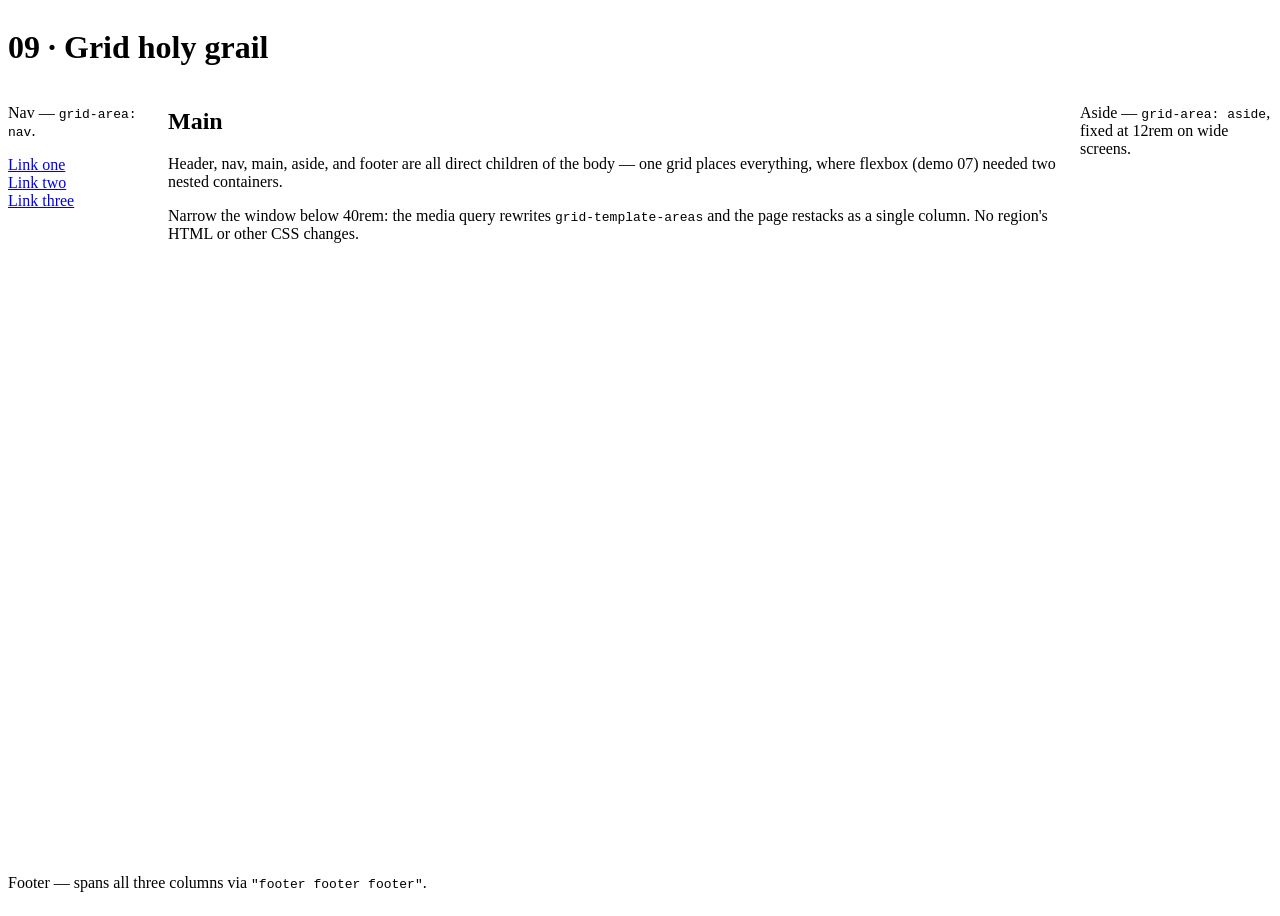
==== index.html @ 0dbd5171 "finish guide/index" ====
<!DOCTYPE html>
<html lang="en">
<head>
  <meta charset="utf-8">
  <meta name="viewport" content="width=device-width, initial-scale=1">
  <title>09 · Grid holy grail</title>
  <link rel="stylesheet" href="vars.css">
  <link rel="stylesheet" href="global.css">
  <!--
    GRID HOLY GRAIL
    The full holy grail in ONE grid container — no wrappers, no nesting.
    grid-template-areas draws the layout as ASCII art: header and footer
    span all three columns, nav | main | aside share the middle row.
    Because every region is placed by name, the single media query below
    re-draws the whole page as one column just by rewriting the map.
  -->
  <style>
    body {
      --nav-width: 10rem;
      --aside-width: 12rem;

      display: grid;
      grid-template-areas:
        "header header header"
        "nav    main   aside"
        "footer footer footer";
      grid-template-columns: var(--nav-width) 1fr var(--aside-width);
      grid-template-rows: auto 1fr auto;
      min-height: 100svh;

      > header {
        grid-area: header;
        padding: var(--space-2) var(--space-3);
        border-block-end: var(--border);
        background: var(--panel);
      }

      > nav {
        grid-area: nav;
        padding: var(--space-2);
        border-inline-end: var(--border);
        background: var(--panel);

        ul {
          margin: 0;
          padding: 0;
          list-style: none;
        }
      }

      > main {
        grid-area: main;
        padding: var(--space-3);
      }

      > aside {
        grid-area: aside;
        padding: var(--space-2);
        border-inline-start: var(--border);
        background: var(--panel);
      }

      > footer {
        grid-area: footer;
        padding: var(--space-2) var(--space-3);
        border-block-start: var(--border);
        background: var(--panel);
      }

      @media (max-width: 40rem) {
        grid-template-areas:
          "header"
          "nav"
          "main"
          "aside"
          "footer";
        grid-template-columns: 1fr;
        grid-template-rows: auto auto 1fr auto auto;

        > nav,
        > aside {
          border-inline: none;
          border-block-end: var(--border);
        }
      }
    }
  </style>
</head>
<body>
  <header>
    <h1>09 · Grid holy grail</h1>
  </header>

  <nav>
    <p>Nav — <code>grid-area: nav</code>.</p>
    <ul>
      <li><a href="#">Link one</a></li>
      <li><a href="#">Link two</a></li>
      <li><a href="#">Link three</a></li>
    </ul>
  </nav>

  <main>
    <h2>Main</h2>
    <p>Header, nav, main, aside, and footer are all direct children of the body — one grid places everything, where flexbox (demo 07) needed two nested containers.</p>
    <p>Narrow the window below 40rem: the media query rewrites <code>grid-template-areas</code> and the page restacks as a single column. No region's HTML or other CSS changes.</p>
  </main>

  <aside>
    <p>Aside — <code>grid-area: aside</code>, fixed at 12rem on wide screens.</p>
  </aside>

  <footer>
    <p>Footer — spans all three columns via <code>"footer footer footer"</code>.</p>
  </footer>
</body>
</html>
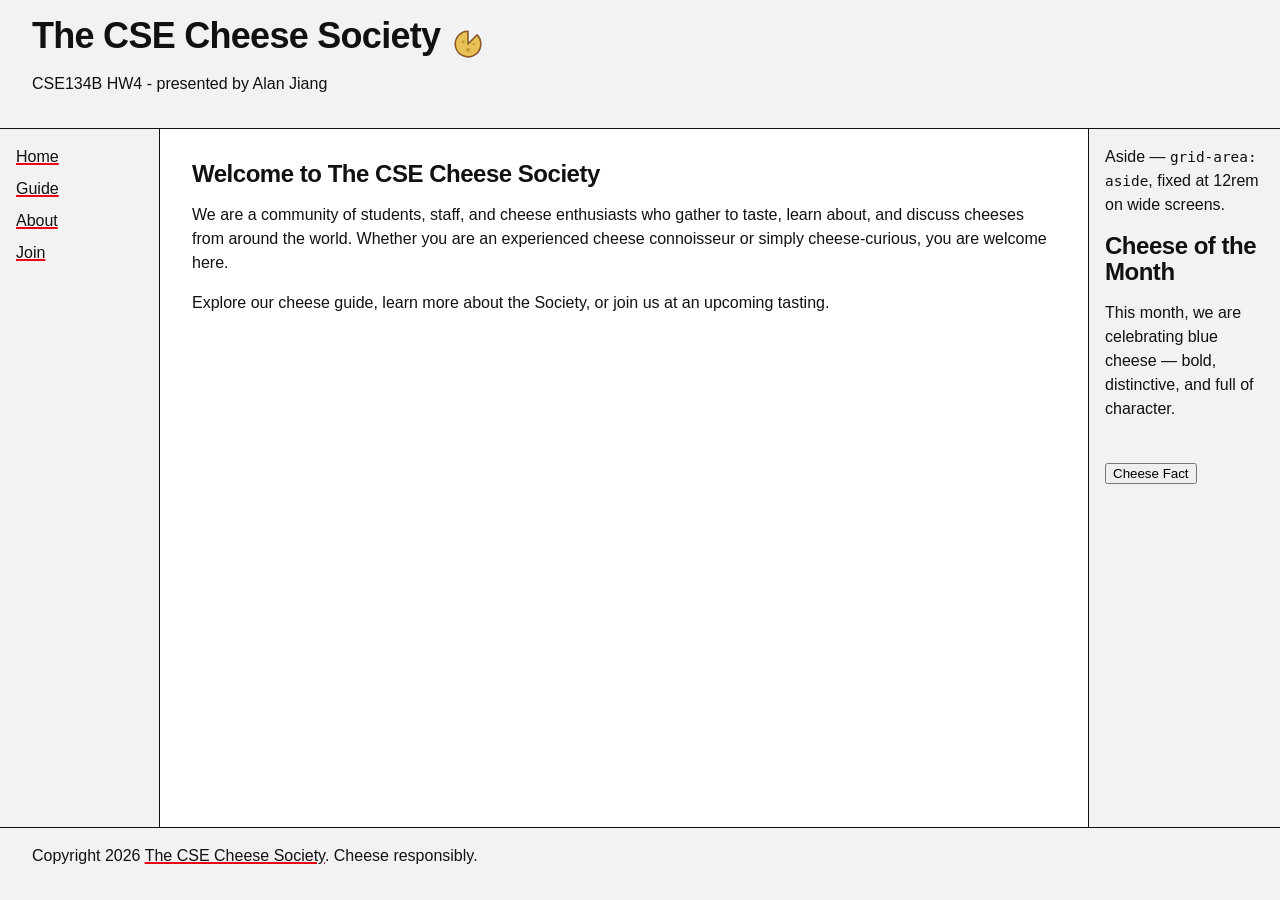
==== commit 3dcedd22: "everything basically" ====
--- a/index.html
+++ b/index.html
@@ -3,115 +3,51 @@
 <head>
   <meta charset="utf-8">
   <meta name="viewport" content="width=device-width, initial-scale=1">
-  <title>09 · Grid holy grail</title>
-  <link rel="stylesheet" href="vars.css">
-  <link rel="stylesheet" href="global.css">
-  <!--
-    GRID HOLY GRAIL
-    The full holy grail in ONE grid container — no wrappers, no nesting.
-    grid-template-areas draws the layout as ASCII art: header and footer
-    span all three columns, nav | main | aside share the middle row.
-    Because every region is placed by name, the single media query below
-    re-draws the whole page as one column just by rewriting the map.
-  -->
-  <style>
-    body {
-      --nav-width: 10rem;
-      --aside-width: 12rem;
-
-      display: grid;
-      grid-template-areas:
-        "header header header"
-        "nav    main   aside"
-        "footer footer footer";
-      grid-template-columns: var(--nav-width) 1fr var(--aside-width);
-      grid-template-rows: auto 1fr auto;
-      min-height: 100svh;
-
-      > header {
-        grid-area: header;
-        padding: var(--space-2) var(--space-3);
-        border-block-end: var(--border);
-        background: var(--panel);
-      }
-
-      > nav {
-        grid-area: nav;
-        padding: var(--space-2);
-        border-inline-end: var(--border);
-        background: var(--panel);
-
-        ul {
-          margin: 0;
-          padding: 0;
-          list-style: none;
-        }
-      }
-
-      > main {
-        grid-area: main;
-        padding: var(--space-3);
-      }
-
-      > aside {
-        grid-area: aside;
-        padding: var(--space-2);
-        border-inline-start: var(--border);
-        background: var(--panel);
-      }
-
-      > footer {
-        grid-area: footer;
-        padding: var(--space-2) var(--space-3);
-        border-block-start: var(--border);
-        background: var(--panel);
-      }
-
-      @media (max-width: 40rem) {
-        grid-template-areas:
-          "header"
-          "nav"
-          "main"
-          "aside"
-          "footer";
-        grid-template-columns: 1fr;
-        grid-template-rows: auto auto 1fr auto auto;
-
-        > nav,
-        > aside {
-          border-inline: none;
-          border-block-end: var(--border);
-        }
-      }
-    }
-  </style>
+  <title>The CSE Cheese Society</title>
+  <link rel="stylesheet" href="styles/tokens.css">
+  <link rel="stylesheet" href="styles/global.css">
+  <link rel="stylesheet" href="styles/site.css">
+  <link rel="stylesheet" href="styles/index.css">
 </head>
 <body>
   <header>
-    <h1>09 · Grid holy grail</h1>
-  </header>
+  <h1>The CSE Cheese Society</h1>
+  <img src="images/logo.svg" alt="A cheese wheel logo with an eighth of it cut out." />
+  <p>CSE134B HW4 - presented by Alan Jiang</p>
+  </header> 
 
   <nav>
-    <p>Nav — <code>grid-area: nav</code>.</p>
     <ul>
-      <li><a href="#">Link one</a></li>
-      <li><a href="#">Link two</a></li>
-      <li><a href="#">Link three</a></li>
+      <li><a href="index.html">Home</a></li>
+      <li><a href="guide/index.html">Guide</a></li>
+      <li><a href="about.html">About</a></li>
+      <li><a href="join.html">Join</a></li>
     </ul>
   </nav>
 
   <main>
-    <h2>Main</h2>
-    <p>Header, nav, main, aside, and footer are all direct children of the body — one grid places everything, where flexbox (demo 07) needed two nested containers.</p>
-    <p>Narrow the window below 40rem: the media query rewrites <code>grid-template-areas</code> and the page restacks as a single column. No region's HTML or other CSS changes.</p>
+    <h2>Welcome to The CSE Cheese Society</h2>
+    <p>We are a community of students, staff, and cheese enthusiasts who gather to taste, learn about, and discuss cheeses from around the world. Whether you are an experienced cheese connoisseur or simply cheese-curious, you are welcome here.
+    <p>Explore our cheese guide, learn more about the Society, or join us at an upcoming tasting.</p>
   </main>
 
   <aside>
     <p>Aside — <code>grid-area: aside</code>, fixed at 12rem on wide screens.</p>
+
+    <h2>Cheese of the Month</h2>
+    <p>This month, we are celebrating blue cheese — bold, distinctive, and full of character.</p>
+    <br/>
+
+    <button command="toggle-popover" commandfor="cheese-fact">Cheese Fact</button>
+    <dialog id="cheese-fact" popover>
+      <h2>Cheese Fact</h2>
+      Cheese is one of the world’s oldest prepared foods, with evidence of cheesemaking dating back thousands of years.
+      <button command="hide-popover" commandfor="cheese-fact">Close</button>
+    </dialog>
   </aside>
 
   <footer>
-    <p>Footer — spans all three columns via <code>"footer footer footer"</code>.</p>
+    <p>Copyright 2026 <a href="index.html">The CSE Cheese Society</a>. Cheese responsibly.</p>
   </footer>
 </body>
 </html>
--- a/styles/tokens.css
+++ b/styles/tokens.css
@@ -0,0 +1,34 @@
+:root {
+
+    /* color */
+    --ink: #111;
+    --paper: #fff;
+    --panel: #f2f2f2;
+    --accent: #e30613;
+
+    /* space */
+    --space-1: 0.5rem;
+    --space-2: 1rem;
+    --space-3: 2rem;
+    --space-4: 4rem;
+
+    /* border */
+    --border-style: solid;
+    --border-width: 1px;
+    --rule-width: 4px;
+    --underline-width: 2px;
+    --border: var(--border-width) var(--border-style) var(--ink);
+    --rule: var(--rule-width) var(--border-style) var(--accent);
+
+    /* type */
+    --text-s: 0.875rem;
+    --text-m: 1rem;
+    --text-l: 1.5rem;
+    --text-xl: 2.25rem;
+
+    /* line length */
+    --measure: 62ch;
+
+
+
+}
--- a/styles/global.css
+++ b/styles/global.css
@@ -0,0 +1,90 @@
+@layer global, site, page;
+
+@layer global {
+
+    * {
+        margin: 0;
+        box-sizing: border-box;
+    }
+
+    header > img {
+    
+        width: 2rem; 
+        height: 2rem;
+        
+
+    }
+
+
+    body {
+        background: var(--paper);
+        color: var(--ink);
+        font-family: "Helvetica Neue", Helvetica, Arial, sans-serif;
+        font-size: var(--text-m);
+        line-height: 1.5;
+    }
+
+    h1, h2 {
+        margin-block: 0 var(--space-2);
+        line-height: 1.1;
+        letter-spacing: -0.02em;
+    }
+
+    h1 { font-size: var(--text-xl); }
+    h2 { font-size: var(--text-l); }
+
+    p {
+        margin-block: 0 var(--space-2);
+    }
+
+    figcaption {
+        font-size: var(--text-s);
+    }
+
+    a {
+        color: var(--ink);
+        text-decoration-color: var(--accent);
+        text-decoration-thickness: var(--underline-width);
+
+        &:hover {
+        color: var(--accent);
+        }
+    }
+
+    code {
+        font-family: ui-monospace, "SF Mono", Menlo, monospace;
+        font-size: 0.9em;
+    }
+
+    /*
+      SITE NAV
+      One block of markup on every page, two orientations, no per-page rules.
+
+      The nav is declared a size container, so its list queries the width of
+      the nav itself rather than the viewport. In a narrow column — index.html's
+      10rem sidebar — the links stack vertically; in any full-width bar they run
+      horizontally.
+
+      Querying the container instead of the viewport is what makes index.html
+      work: when that page collapses to a single column the nav becomes wide,
+      so it flips to a row on its own. A viewport media query could not express
+      that, because the viewport is narrow exactly when the nav is wide.
+    */
+    nav {
+        container-type: inline-size;
+
+        ul {
+            display: flex;
+            flex-direction: column;
+            gap: var(--space-1);
+            margin: 0;
+            padding: 0;
+            list-style: none;
+        }
+
+        @container (min-width: 24rem) {
+            ul { flex-direction: row; }
+        }
+    }
+
+}
--- a/styles/site.css
+++ b/styles/site.css
@@ -0,0 +1,52 @@
+/*
+  CROSS-DOCUMENT VIEW TRANSITIONS
+
+  @view-transition is only allowed at the top level of a stylesheet or inside
+  a conditional group rule (@media / @supports / @container). @layer is NOT a
+  conditional group rule, so nesting this inside @layer site made the browser
+  drop it and no transition ran. It stays outside the layer block.
+
+  The @media wrapper is the reduced-motion guard: the opt-in only happens for
+  visitors who have expressed no preference against motion. Anyone asking for
+  reduced motion never gets the navigation set to auto in the first place.
+*/
+@media (prefers-reduced-motion: no-preference) {
+    @view-transition { navigation: auto; }
+}
+
+@layer site {
+
+    body {
+        
+        > header {
+
+            display: grid;
+            grid-template-areas:
+                "title logo"
+                "tagline tagline";
+            grid-template-columns: auto 1fr;
+            align-items: center;
+            column-gap: 0.75rem;
+
+            > img { grid-area: logo; }
+            > h1  { grid-area: title; }
+            > p   { grid-area: tagline; }
+        }
+
+    }
+
+
+
+    body > nav {
+        
+
+
+    }
+
+    body > footer {
+
+
+
+    }
+
+}
--- a/styles/index.css
+++ b/styles/index.css
@@ -0,0 +1,95 @@
+@layer page {
+
+    /*
+      GRID HOLY GRAIL
+      The full holy grail in ONE grid container — no wrappers, no nesting.
+      grid-template-areas draws the layout as ASCII art: header and footer
+      span all three columns, nav | main | aside share the middle row.
+    */
+    body {
+        --nav-width: 10rem;
+        --aside-width: 12rem;
+
+        display: grid;
+        grid-template-areas:
+            "header header header"
+            "nav    main   aside"
+            "footer footer footer";
+        grid-template-columns: var(--nav-width) 1fr var(--aside-width);
+        grid-template-rows: auto 1fr auto;
+        min-height: 100svh;
+
+        > header {
+            grid-area: header;
+            padding: var(--space-2) var(--space-3);
+            border-block-end: var(--border);
+            background: var(--panel);
+        }
+
+        > nav {
+            grid-area: nav;
+            padding: var(--space-2);
+            border-inline-end: var(--border);
+            background: var(--panel);
+        }
+
+        > main {
+            grid-area: main;
+            padding: var(--space-3);
+        }
+
+        > aside {
+            grid-area: aside;
+            padding: var(--space-2);
+            border-inline-start: var(--border);
+            background: var(--panel);
+        }
+
+        > footer {
+            grid-area: footer;
+            padding: var(--space-2) var(--space-3);
+            border-block-start: var(--border);
+            background: var(--panel);
+        }
+
+        /*
+          Because every region is placed by name, redrawing the map is the
+          whole job — one column, no region's HTML or other CSS changes.
+        */
+        @media (max-width: 40rem) {
+            grid-template-areas:
+                "header"
+                "nav"
+                "main"
+                "aside"
+                "footer";
+            grid-template-columns: 1fr;
+            grid-template-rows: auto auto 1fr auto auto;
+
+            > nav,
+            > aside {
+                border-inline: none;
+                border-block-end: var(--border);
+            }
+        }
+    }
+
+    /*
+      CHEESE FACT POPOVER
+      Driven entirely by command/commandfor on the buttons — no JavaScript.
+      The UA stylesheet already centres [popover] with inset: 0 + margin: auto
+      and lifts it into the top layer, so it is never clipped by the 12rem
+      aside column that contains it. These rules are cosmetic only.
+    */
+    [popover] {
+        max-width: min(90vw, var(--measure));
+        padding: var(--space-3);
+        border: var(--border);
+        background: var(--paper);
+    }
+
+    [popover]::backdrop {
+        background: rgb(0 0 0 / 0.4);
+    }
+
+}
